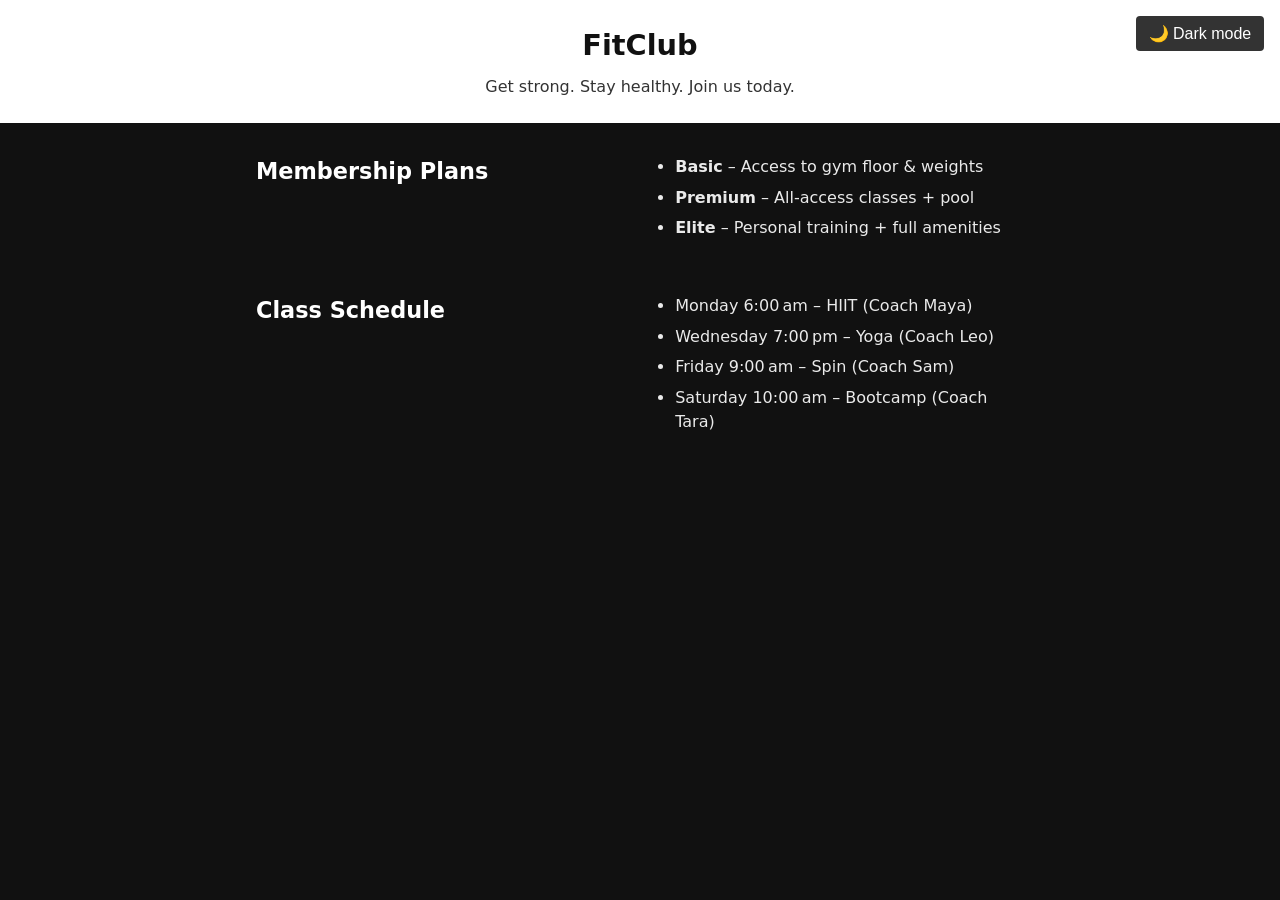
==== index.html @ eb7b4118 "Build a locally served website with an interactive feature" ====
<!DOCTYPE html>
<html lang="en">
<head>
  <meta charset="UTF-8">
  <title>FitClub — Your Fitness Home</title>
  <meta name="viewport" content="width=device-width, initial-scale=1.0">
  <link rel="stylesheet" href="style.css">
</head>
<body>

  <header class="page-header" aria-label="Page header">
    <h1>FitClub</h1>
    <p>Get strong. Stay healthy. Join us today.</p>

    <button
      id="theme-toggle"
      class="theme-toggle"
      aria-pressed="false"
      aria-label="Switch to light mode"
      >
      🌙 Dark mode
    </button>
  </header>

  <main class="page-main">

    <section class="section" id="membership">
      <h2>Membership Plans</h2>
      <ul>
        <li><strong>Basic</strong> – Access to gym floor & weights</li>
        <li><strong>Premium</strong> – All-access classes + pool</li>
        <li><strong>Elite</strong> – Personal training + full amenities</li>
      </ul>
    </section>

    <section class="section" id="schedule">
      <h2>Class Schedule</h2>
      <ul>
        <li>Monday 6:00 am – HIIT (Coach Maya)</li>
        <li>Wednesday 7:00 pm – Yoga (Coach Leo)</li>
        <li>Friday 9:00 am – Spin (Coach Sam)</li>
        <li>Saturday 10:00 am – Bootcamp (Coach Tara)</li>
      </ul>
    </section>

  </main>

  <script src="script.js"></script>
</body>
</html>
---- style.css ----
/* ==========================================================
   FitClub – Dark‑mode‑friendly, responsive one‑page site
   ========================================================== */

/* Base & typography */
html {
  box-sizing: border-box;
  font-family: system-ui, sans-serif;
  font-size: 16px;
  line-height: 1.5;
}
*, *::before, *::after { box-sizing: inherit; }

body {
  margin: 0;
  background: #111;
  color: #eaeaea;
  min-height: 100vh;
}

/* --------------------------------------------------------
   Responsive viewport
   -------------------------------------------------------- */
@-ms-viewport { width: device-width; }
meta viewport { width=device-width, initial-scale=1 }

/* --------------------------------------------------------
   Header (theme toggle included)
   -------------------------------------------------------- */
.page-header {
  padding: 1.5rem 1rem;
  max-width: 100%;
  text-align: center;
}
.page-header h1 {
  margin: 0;
  font-size: 1.8rem;
  color: #fff;
}
.page-header p {
  margin: 0.5rem 0 0;
  font-size: 1rem;
  color: #bbb;
}

/* Theme toggle button */
.theme-toggle {
  position: absolute;
  top: 1rem; right: 1rem;
  padding: 0.5rem 0.8rem;
  font-size: 1rem;
  background: #333;
  color: #fff;
  border: none;
  border-radius: 4px;
  cursor: pointer;
  transition: background 0.2s;
  z-index: 10;
}
.theme-toggle:focus,
.theme-toggle:focus-visible {
  outline: 2px solid #00bfff;
  outline-offset: 2px;
}
.theme-toggle:hover { background: #444; }

/* --------------------------------------------------------
   Light‑mode overrides (applied to <html> when data‑theme="light")
   -------------------------------------------------------- */
[data-theme="light"] {
  background: #f9f9f9;
  color: #111;
}
/* Keep the header background white and text dark for contrast */
[data-theme="light"] .page-header {
  background: #fff;
  color: #111;
}
[data-theme="light"] .page-header h1 { color: #111; }
[data-theme="light"] .page-header p { color: #333; }

/* --------------------------------------------------------
   Main content
   -------------------------------------------------------- */
.page-main {
  padding: 2rem 1rem;
  max-width: 800px;
  margin: 0 auto;
}

/* Sections */
.section {
  margin-bottom: 3rem;
}
.section h2 {
  margin: 0 0 0.8rem;
  font-size: 1.4rem;
  color: #fff;
}
.section ul {
  margin: 0;
  padding-left: 1.2rem;
}
.section li {
  margin-bottom: 0.4rem;
}

/* --------------------------------------------------------
   Mobile‑first: stack columns, fluid width
   -------------------------------------------------------- */
@media (min-width: 600px) {
  .section {
    display: grid;
    grid-template-columns: 1fr 1fr;
    gap: 2rem;
    align-items: start;
  }
  .section:first-of-type { grid-column: 1 / -1; }
}

/* --------------------------------------------------------
   Focus improvements for keyboard users
   -------------------------------------------------------- */
button:focus,
button:focus-visible { outline: 3px solid #00bfff; outline-offset: 2px; }

/* --------------------------------------------------------
   Skip link (optional, for keyboard navigation)
   -------------------------------------------------------- */
.skip-link {
  position: absolute;
  left: -999px;
  top: auto;
  width: 1px; height: 1px;
  overflow: hidden;
  background: #000;
  color: #fff;
  padding: 0; margin: 0;
  z-index: 100;
}
.skip-link:focus {
  left: 0; top: 0; width: auto; height: auto;
  padding: 0.5rem;
}
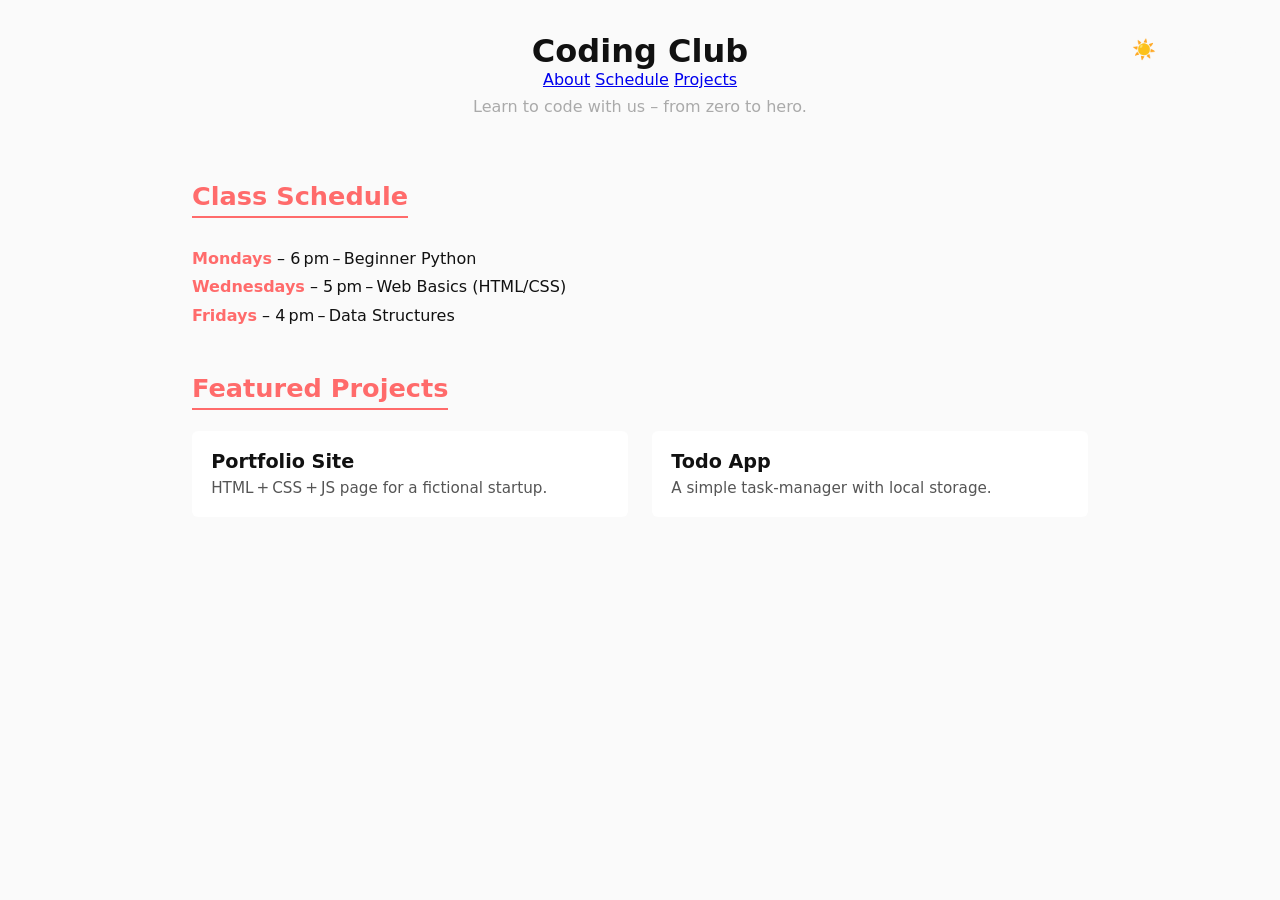
==== commit 1eb5f992: "Complete website with README, AGENTS, reflection, and localhost screenshot" ====
--- a/index.html
+++ b/index.html
@@ -2,47 +2,48 @@
 <html lang="en">
 <head>
   <meta charset="UTF-8">
-  <title>FitClub — Your Fitness Home</title>
+  <title>Coding Club – Learn to Code</title>
   <meta name="viewport" content="width=device-width, initial-scale=1.0">
   <link rel="stylesheet" href="style.css">
 </head>
 <body>
 
-  <header class="page-header" aria-label="Page header">
-    <h1>FitClub</h1>
-    <p>Get strong. Stay healthy. Join us today.</p>
-
-    <button
-      id="theme-toggle"
-      class="theme-toggle"
-      aria-pressed="false"
-      aria-label="Switch to light mode"
-      >
+  <header>
+    <h1>Coding Club</h1>
+    <nav>
+      <a href="about.html">About</a>
+      <a href="schedule.html">Schedule</a>
+      <a href="projects.html">Projects</a>
+    </nav>
+    <p>Learn to code with us – from zero to hero.</p>
+    <button id="theme-toggle" aria-pressed="false" class="theme-toggle">
       🌙 Dark mode
     </button>
   </header>
 
-  <main class="page-main">
-
-    <section class="section" id="membership">
-      <h2>Membership Plans</h2>
+  <main>
+    <section class="schedule" aria-labelledby="schedule-title">
+      <h2 id="schedule-title">Class Schedule</h2>
       <ul>
-        <li><strong>Basic</strong> – Access to gym floor & weights</li>
-        <li><strong>Premium</strong> – All-access classes + pool</li>
-        <li><strong>Elite</strong> – Personal training + full amenities</li>
+        <li><strong>Mondays</strong> – 6 pm – Beginner Python</li>
+        <li><strong>Wednesdays</strong> – 5 pm – Web Basics (HTML/CSS)</li>
+        <li><strong>Fridays</strong> – 4 pm – Data Structures</li>
       </ul>
     </section>
 
-    <section class="section" id="schedule">
-      <h2>Class Schedule</h2>
-      <ul>
-        <li>Monday 6:00 am – HIIT (Coach Maya)</li>
-        <li>Wednesday 7:00 pm – Yoga (Coach Leo)</li>
-        <li>Friday 9:00 am – Spin (Coach Sam)</li>
-        <li>Saturday 10:00 am – Bootcamp (Coach Tara)</li>
-      </ul>
+    <section class="projects" aria-labelledby="projects-title">
+      <h2 id="projects-title">Featured Projects</h2>
+      <div class="project-grid">
+        <article class="project-card">
+          <h3>Portfolio Site</h3>
+          <p>HTML + CSS + JS page for a fictional startup.</p>
+        </article>
+        <article class="project-card">
+          <h3>Todo App</h3>
+          <p>A simple task‑manager with local storage.</p>
+        </article>
+      </div>
     </section>
-
   </main>
 
   <script src="script.js"></script>
--- a/style.css
+++ b/style.css
@@ -1,144 +1,152 @@
-/* ==========================================================
-   FitClub – Dark‑mode‑friendly, responsive one‑page site
-   ========================================================== */
+/* -------------------------------------
+   Coding Club – Professional One‑Page Site
+   ------------------------------------- */
+:root {
+  --bg-dark:  #0f0f0f;
+  --text-dark: #e0e0e0;
+  --accent:   #0066ff;          /* primary action colour */
+  --accent-hover: #0052cc;
 
-/* Base & typography */
-html {
-  box-sizing: border-box;
-  font-family: system-ui, sans-serif;
-  font-size: 16px;
-  line-height: 1.5;
+  --bg-light: #fafafa;
+  --text-light: #111111;
+  --light-accent: #ff6b6b;
+
+  --font-base: system-ui, -apple-system, BlinkMacSystemFont, "Segoe UI", Roboto, Helvetica, Arial, sans-serif;
 }
-*, *::before, *::after { box-sizing: inherit; }
+
+/* Box‑sizing so borders/padding don’t affect width */
+*, *::before, *::after { box-sizing: border-box; }
 
 body {
   margin: 0;
-  background: #111;
-  color: #eaeaea;
-  min-height: 100vh;
+  font-family: var(--font-base);
+  color: var(--text-dark);
+  background: var(--bg-dark);
+  transition: background 0.3s, color 0.3s;
 }
 
-/* --------------------------------------------------------
-   Responsive viewport
-   -------------------------------------------------------- */
-@-ms-viewport { width: device-width; }
-meta viewport { width=device-width, initial-scale=1 }
+/* Light‑mode overrides (applied via [data-theme="light"]) */
+[data-theme="light"] {
+  --bg-dark: var(--bg-light);
+  --text-dark: var(--text-light);
+  --accent: var(--light-accent);
+}
 
-/* --------------------------------------------------------
-   Header (theme toggle included)
-   -------------------------------------------------------- */
-.page-header {
-  padding: 1.5rem 1rem;
-  max-width: 100%;
+/* ---- Header ---- */
+header {
+  padding: 2rem 1rem;
   text-align: center;
+  background: var(--bg-dark);
+  border-bottom: 1px solid rgba(255,255,255,0.08);
 }
-.page-header h1 {
+header h1 {
   margin: 0;
-  font-size: 1.8rem;
-  color: #fff;
+  font-size: 2rem;
+  font-weight: 700;
+  color: var(--text-dark);
 }
-.page-header p {
+header p {
   margin: 0.5rem 0 0;
   font-size: 1rem;
-  color: #bbb;
+  color: #aaa;
+  font-weight: 300;
 }
 
-/* Theme toggle button */
+/* ---- Theme toggle ---- */
 .theme-toggle {
   position: absolute;
-  top: 1rem; right: 1rem;
-  padding: 0.5rem 0.8rem;
+  top: 2rem;
+  right: 1rem;
+  background: none;
+  border: none;
+  color: var(--text-dark);
+  font-size: 1.2rem;
+  cursor: pointer;
+  padding: 0.5rem;
+  line-height: 1;
+  transition: color 0.2s;
+}
+[data-theme="light"] .theme-toggle {
+  color: var(--bg-dark);
+}
+
+/* ---- Main content ---- */
+main {
+  max-width: 960px;
+  margin: auto;
+  padding: 2rem;
+}
+
+/* ---- Section base ---- */
+section {
+  margin-bottom: 3rem;
+}
+section h2 {
+  margin-top: 0;
+  font-size: 1.6rem;
+  color: var(--accent);
+  border-bottom: 2px solid var(--accent);
+  padding-bottom: 0.3rem;
+  display: inline-block;
+}
+
+/* ---- Schedule ---- */
+.schedule ul {
+  list-style: none;
+  padding: 0;
+  margin: 0;
+}
+.schedule li {
+  margin: 0.6rem 0;
   font-size: 1rem;
-  background: #333;
-  color: #fff;
-  border: none;
-  border-radius: 4px;
-  cursor: pointer;
-  transition: background 0.2s;
-  z-index: 10;
+  color: var(--text-dark);
 }
-.theme-toggle:focus,
-.theme-toggle:focus-visible {
-  outline: 2px solid #00bfff;
+.schedule li strong {
+  color: var(--accent);
+}
+
+/* ---- Projects grid ---- */
+.project-grid {
+  display: grid;
+  gap: 1.5rem;
+}
+@media (min-width: 600px) {
+  .project-grid {
+    grid-template-columns: repeat(auto-fit, minmax(280px, 1fr));
+  }
+}
+.project-card {
+  background: #1a1a1a;
+  border-radius: 6px;
+  padding: 1.2rem;
+  transition: transform 0.2s, box-shadow 0.2s;
+}
+.project-card:hover,
+.project-card:focus-within {
+  transform: translateY(-4px);
+  box-shadow: 0 8px 16px rgba(0,0,0,0.4);
+}
+.project-card h3 {
+  margin: 0 0 0.4rem;
+  font-size: 1.2rem;
+  color: var(--text-dark);
+}
+.project-card p {
+  margin: 0;
+  font-size: 0.95rem;
+  color: #888;
+}
+
+/* ---- Focus outline for keyboard users ---- */
+a:focus, button:focus {
+  outline: 3px solid var(--accent);
   outline-offset: 2px;
 }
-.theme-toggle:hover { background: #444; }
 
-/* --------------------------------------------------------
-   Light‑mode overrides (applied to <html> when data‑theme="light")
-   -------------------------------------------------------- */
-[data-theme="light"] {
-  background: #f9f9f9;
-  color: #111;
+/* ---- Light‑mode project card ---- */
+[data-theme="light"] .project-card {
+  background: #ffffff;
+  color: var(--text-light);
 }
-/* Keep the header background white and text dark for contrast */
-[data-theme="light"] .page-header {
-  background: #fff;
-  color: #111;
-}
-[data-theme="light"] .page-header h1 { color: #111; }
-[data-theme="light"] .page-header p { color: #333; }
-
-/* --------------------------------------------------------
-   Main content
-   -------------------------------------------------------- */
-.page-main {
-  padding: 2rem 1rem;
-  max-width: 800px;
-  margin: 0 auto;
-}
-
-/* Sections */
-.section {
-  margin-bottom: 3rem;
-}
-.section h2 {
-  margin: 0 0 0.8rem;
-  font-size: 1.4rem;
-  color: #fff;
-}
-.section ul {
-  margin: 0;
-  padding-left: 1.2rem;
-}
-.section li {
-  margin-bottom: 0.4rem;
-}
-
-/* --------------------------------------------------------
-   Mobile‑first: stack columns, fluid width
-   -------------------------------------------------------- */
-@media (min-width: 600px) {
-  .section {
-    display: grid;
-    grid-template-columns: 1fr 1fr;
-    gap: 2rem;
-    align-items: start;
-  }
-  .section:first-of-type { grid-column: 1 / -1; }
-}
-
-/* --------------------------------------------------------
-   Focus improvements for keyboard users
-   -------------------------------------------------------- */
-button:focus,
-button:focus-visible { outline: 3px solid #00bfff; outline-offset: 2px; }
-
-/* --------------------------------------------------------
-   Skip link (optional, for keyboard navigation)
-   -------------------------------------------------------- */
-.skip-link {
-  position: absolute;
-  left: -999px;
-  top: auto;
-  width: 1px; height: 1px;
-  overflow: hidden;
-  background: #000;
-  color: #fff;
-  padding: 0; margin: 0;
-  z-index: 100;
-}
-.skip-link:focus {
-  left: 0; top: 0; width: auto; height: auto;
-  padding: 0.5rem;
-}+[data-theme="light"] .project-card h3 { color: var(--text-light); }
+[data-theme="light"] .project-card p { color: #555; }
